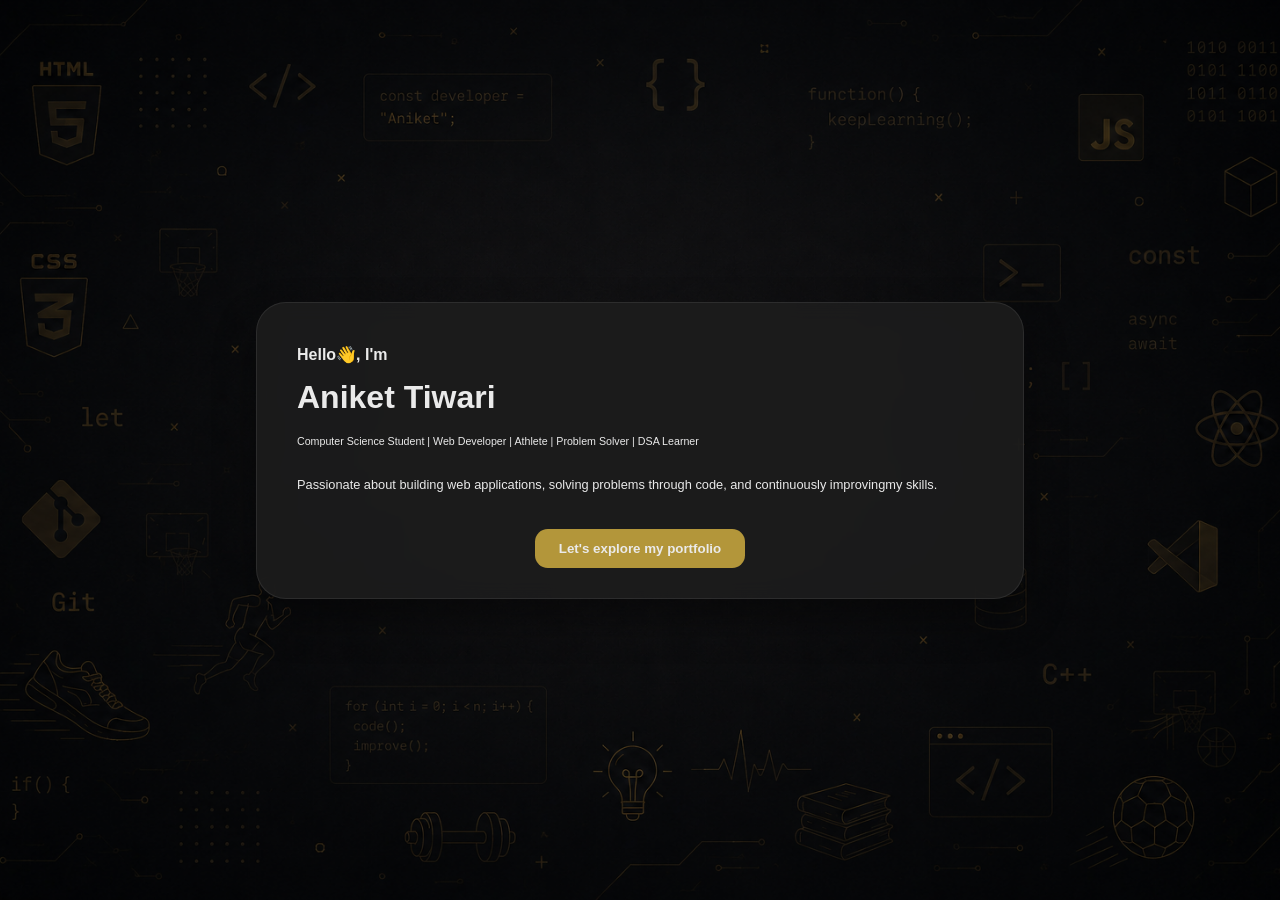
==== index.html @ 5c41058c "CSS updated" ====
<!DOCTYPE html>
<html lang="en">

<head>
    <meta charset="UTF-8">
    <meta name="viewport" content="width=device-width, initial-scale=1.0">
    <link rel="stylesheet" href="style.css">
    <link rel="stylesheet" href="https://cdnjs.cloudflare.com/ajax/libs/font-awesome/6.7.2/css/all.min.css">
    <title>Aniket Tiwari</title>
</head>

<body>
    <div class="landing-page">

        <div class="home">

            <h4>Hello👋, I'm</h4>
            <h1>Aniket Tiwari</h1>
            <p>
                <span class="tag1">Computer Science Student | </span>
                <span class="tag2">Web Developer | </span>
                <span class="tag3">Athlete | </span>
                <span class="tag4">Problem Solver | </span>
                <span class="tag5">DSA Learner</span>
            </p>

            <p class="extra">Passionate about building web applications, solving problems through code, and continuously improvingmy
                skills.
            </p>
            
            <br>

            <div class="button">
                <a href="about.html"><button>Let's explore my portfolio</button></a>
            </div>

        </div>
    </div>
</body>

</html>
---- style.css ----
* {
    margin: 0;
    padding: 0;
    box-sizing: border-box;
}

body {
    font-family: Verdana, Geneva, Tahoma, sans-serif;
    color: #EAEAEA;
    background-color: #121212;

    display: flex;
    align-items: center;
}

.profile {
    display: flex;
    align-items: center;
}

.landing-page {
    width: 100vw;
    height: 100vh;

    position: relative;
    z-index: 2;

    display: flex;
    justify-content: center;
    align-items: center;

    line-height: 23px;

    background-image: url(../Images/Background.png);
    background-size: cover;
    background-position: center;
    background-repeat: no-repeat;
} @media (max-width: 468px) {
    .home h1 {
        font-size: 28px;
    }

    .home p {
        font-size: 15px;
    }

    .home h4 {
        font-size: 15px;
    }
}

.landing-page p {
    font-size: 0.8rem;
}


.home {
    width: 60%;

    display: flex;
    flex-direction: column;
    align-items: flex-start;

    background: rgba(30, 30, 30, 0.85);

    backdrop-filter: blur(10px);
    -webkit-backdrop-filter: blur(10px);

    border-radius: 30px;

    padding: 30px;

    border: 1px solid rgba(255, 255, 255, 0.08);

    box-shadow: 0 20px 40px rgba(0, 0, 0, 0.4);

    transition: all .4s ease;
} @media (max-width: 768px) {
    .home {
        width: 80%;
    }

    .landing-page p {
        font-size: 0.8rem;
    }
} @media (max-width: 468px) {
    .home {
        width: 90%;
    }

    .extra {
        display: none;
    }
}

.home:hover {
    transform: translateY(-5px);
}

.home span {
    font-size: smaller;
}

.home h4,
.home h1,
.home p {
    margin: 10px;
}

.button {
    width: 100%;
    display: flex;
    justify-content: center;
}

button {
    text-decoration: none;
    color: #EAEAEA;
    background-color: #b3963a;

    padding: 12px 24px;
    font-weight: 600;
    cursor: pointer;
    border: none;

    border-radius: 0.8rem;
    transition: all 0.3s ease;
} @media (max-width: 468px) {
    .landing-page button {
        font-size: 0.8rem;
    }
}

button:hover {
    background-color: #d4b54c;
    transform: scale(1.03);
}

aside {
    padding: 20px;
    margin-left: 45px;
    margin-top: 45px;
    margin-bottom: 45px;

    width: 324px;

    background-color: #1E1E1E;
    border-radius: 30px;

    position: sticky;
    top: 20px;
    bottom: 20px;
}

.photo img {
    width: 300px;
    height: auto;

    display: block;
    margin: auto;

    padding: 20px;
    border-radius: 50%;
}

.info {
    display: flex;
    flex-direction: column;
    align-items: center;
}

.info h3 {
    align-self: center;
    padding: 20px;
}

.info h4 {
    font-size: 10px;
    padding: 10px;
    background-color: rgb(46, 42, 42);
    border-radius: 0.8rem;
}

.contact-item {
    display: flex;
    gap: 10px;
    padding: 20px;
}

.title {
    font-size: 12px;
    color: darkgray;
}

.contact-item a {
    text-decoration: none;
    color: white;
}

.socials {
    display: flex;
    justify-content: center;
}

.socials a {
    display: flex;
    gap: 5px;
}

.contact-item i {
    text-decoration: none;
    color: #FFD54F;

    background-color: rgb(46, 42, 42);

    padding: 6px;
    border-radius: 0.7rem;

    transition: scale 0.3s ease;
}

.contact-item i:hover {
    transform: scale(1.1);
}

main {
    position: relative;
    flex: 1;
    padding: 40px;
    background-color: #1E1E1E;
    border-radius: 25px;
    margin: 45px 45px 45px 30px;
    height: 100%;
}

.about p,
.about h3 {
    color: #EAEAEA;
}

.head {
    display: flex;
    justify-content: space-between;
    align-items: center;
}

.head h2 {
    margin-bottom: 10px;
}

nav {
    position: absolute;
    top: 0;
    right: 0;
    padding: 20px;

    border-radius: 20px;
    background-color: rgb(46, 42, 42);


    display: flex;
    gap: 50px;

}

nav a {
    text-decoration: none;
    color: rgb(192, 183, 183);

    transition: transform 0.3s ease,
        color 0.3s ease;
}

nav a:hover {
    color: #fafaf9;

    transform: translateY(-3px);
}

nav .active {
    color: #FFD54F;
    text-decoration: underline;

    transition: transform color 0.3s ease;
}

nav .active:hover {
    transform: translateY(-3px);

    color: #e8cf7b;
}

section {
    padding: 20px;
    line-height: 25px;
}

.about-card {
    font-size: small;
}

.about-card h4 {
    font-size: medium;
}

.about-card i {
    color: #FFD54F;
}

.label {
    font-weight: bold;
    display: inline-flex;
    align-items: center;
    gap: 10px;
}

.edu-info {
    display: grid;
    grid-template-columns: 120px 1fr;
    margin-bottom: 10px;
}

.education {
    background-color: rgb(46, 42, 42);
    border-radius: 0.8rem;

    padding: 15px;

    transition: scale 0.3s ease;
}

.education:hover {
    transform: scale(1.03);
}

.skills {
    background-color: rgb(46, 42, 42);
    border-radius: 0.8rem;

    padding: 15px;

    transition: scale 0.3s ease;
}

.skills:hover {
    transform: scale(1.03);
}

.tech {
    display: grid;
    grid-template-columns: repeat(3, 1fr);
    gap: 10px;
}

.tech ul {
    padding-left: 40px;
    padding-top: 10px;
}

.lead {
    display: grid;
    grid-template-columns: 1fr 1fr;
    gap: 10px;
}

.sports {
    background-color: rgb(46, 42, 42);
    border-radius: 0.8rem;

    padding: 15px;

    transition: scale 0.3s ease;
}

.sports:hover {
    transform: scale(1.03);
}

.lead ul {
    padding-left: 40px;
    padding-top: 10px;
}

.project-content:hover {
    transform: scale(1.03);
}

.project-content {
    background-color: rgb(46, 42, 42);
    border-radius: 0.8rem;

    padding: 15px;

    transition: scale 0.3s ease;
}

.project ul {
    padding-left: 40px;
    padding-top: 10px;
}
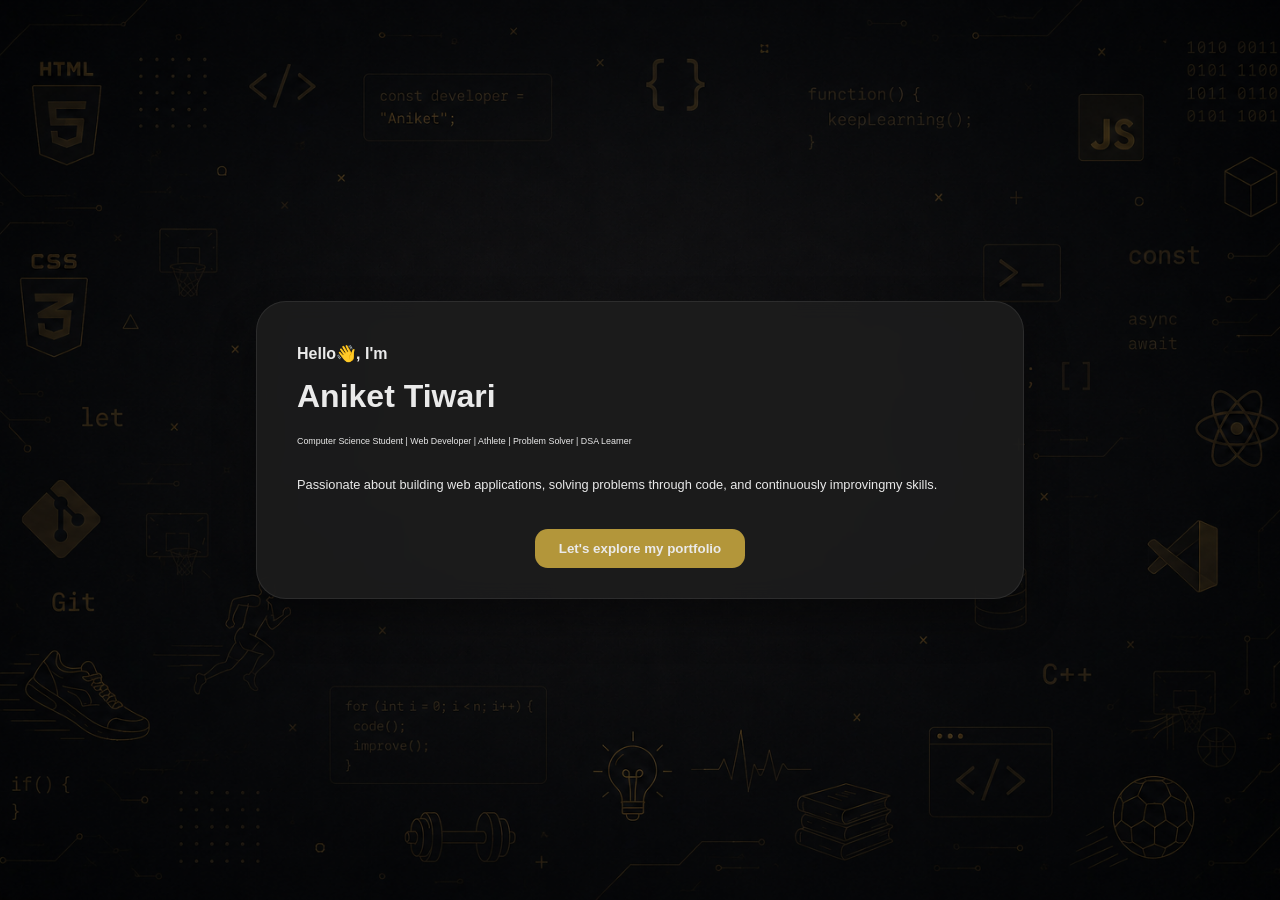
==== commit 01e8d704: "Resume updated" ====
--- a/index.html
+++ b/index.html
@@ -17,17 +17,20 @@
             <h4>Hello👋, I'm</h4>
             <h1>Aniket Tiwari</h1>
             <p>
-                <span class="tag1">Computer Science Student | </span>
-                <span class="tag2">Web Developer | </span>
-                <span class="tag3">Athlete | </span>
-                <span class="tag4">Problem Solver | </span>
-                <span class="tag5">DSA Learner</span>
+                <span id="typing-text">
+                    <span class="tag1">Computer Science Student | </span>
+                    <span class="tag2">Web Developer | </span>
+                    <span class="tag3">Athlete | </span>
+                    <span class="tag4">Problem Solver | </span>
+                    <span class="tag5">DSA Learner</span>
+                </span>
             </p>
 
-            <p class="extra">Passionate about building web applications, solving problems through code, and continuously improvingmy
+            <p class="extra">Passionate about building web applications, solving problems through code, and continuously
+                improvingmy
                 skills.
             </p>
-            
+
             <br>
 
             <div class="button">
@@ -36,6 +39,9 @@
 
         </div>
     </div>
+
+    <script src="script.js"></script>
+
 </body>
 
 </html>
--- a/style.css
+++ b/style.css
@@ -13,6 +13,10 @@
     align-items: center;
 }
 
+.mobile {
+    display: none;
+}
+
 .profile {
     display: flex;
     align-items: center;
@@ -31,22 +35,10 @@
 
     line-height: 23px;
 
-    background-image: url(../Images/Background.png);
+    background-image: url(Background.png);
     background-size: cover;
     background-position: center;
     background-repeat: no-repeat;
-} @media (max-width: 468px) {
-    .home h1 {
-        font-size: 28px;
-    }
-
-    .home p {
-        font-size: 15px;
-    }
-
-    .home h4 {
-        font-size: 15px;
-    }
 }
 
 .landing-page p {
@@ -75,22 +67,6 @@
     box-shadow: 0 20px 40px rgba(0, 0, 0, 0.4);
 
     transition: all .4s ease;
-} @media (max-width: 768px) {
-    .home {
-        width: 80%;
-    }
-
-    .landing-page p {
-        font-size: 0.8rem;
-    }
-} @media (max-width: 468px) {
-    .home {
-        width: 90%;
-    }
-
-    .extra {
-        display: none;
-    }
 }
 
 .home:hover {
@@ -125,10 +101,6 @@
 
     border-radius: 0.8rem;
     transition: all 0.3s ease;
-} @media (max-width: 468px) {
-    .landing-page button {
-        font-size: 0.8rem;
-    }
 }
 
 button:hover {
@@ -152,13 +124,17 @@
     bottom: 20px;
 }
 
+.photo {
+    width: 100%;
+
+    display: flex;
+    justify-content: center;
+}
+
 .photo img {
     width: 300px;
     height: auto;
 
-    display: block;
-    margin: auto;
-
     padding: 20px;
     border-radius: 50%;
 }
@@ -170,7 +146,6 @@
 }
 
 .info h3 {
-    align-self: center;
     padding: 20px;
 }
 
@@ -184,7 +159,11 @@
 .contact-item {
     display: flex;
     gap: 10px;
-    padding: 20px;
+    padding: 10px;
+}
+
+.details {
+    margin-bottom: 15px;
 }
 
 .title {
@@ -208,7 +187,6 @@
 }
 
 .contact-item i {
-    text-decoration: none;
     color: #FFD54F;
 
     background-color: rgb(46, 42, 42);
@@ -216,7 +194,7 @@
     padding: 6px;
     border-radius: 0.7rem;
 
-    transition: scale 0.3s ease;
+    transition: transform 0.3s ease;
 }
 
 .contact-item i:hover {
@@ -246,6 +224,7 @@
 
 .head h2 {
     margin-bottom: 10px;
+    font-size: 25px;
 }
 
 nav {
@@ -260,7 +239,6 @@
 
     display: flex;
     gap: 50px;
-
 }
 
 nav a {
@@ -279,9 +257,8 @@
 
 nav .active {
     color: #FFD54F;
-    text-decoration: underline;
-
-    transition: transform color 0.3s ease;
+
+    transition: transform 0.3s ease, color 0.3s ease;
 }
 
 nav .active:hover {
@@ -291,16 +268,16 @@
 }
 
 section {
-    padding: 20px;
-    line-height: 25px;
+    padding: 3px;
+    line-height: 20px;
 }
 
 .about-card {
-    font-size: small;
+    font-size: 12px;
 }
 
 .about-card h4 {
-    font-size: medium;
+    font-size: 15px;
 }
 
 .about-card i {
@@ -326,7 +303,7 @@
 
     padding: 15px;
 
-    transition: scale 0.3s ease;
+    transition: transform 0.3s ease;
 }
 
 .education:hover {
@@ -339,7 +316,7 @@
 
     padding: 15px;
 
-    transition: scale 0.3s ease;
+    transition: transform 0.3s ease;
 }
 
 .skills:hover {
@@ -369,7 +346,7 @@
 
     padding: 15px;
 
-    transition: scale 0.3s ease;
+    transition: transform 0.3s ease;
 }
 
 .sports:hover {
@@ -390,11 +367,423 @@
     border-radius: 0.8rem;
 
     padding: 15px;
-
-    transition: scale 0.3s ease;
+    margin: 15px;
+
+    transition: transform 0.3s ease;
 }
 
 .project ul {
     padding-left: 40px;
     padding-top: 10px;
+}
+
+.project a {
+    text-decoration: none;
+    color: #EAEAEA;
+    font-weight: bold;
+}
+
+.project a:hover {
+    color: #b3a5a5;
+}
+
+.project-links {
+    padding-bottom: 25px;
+}
+
+.project-buttons {
+    display: flex;
+    flex-wrap: wrap;
+    gap: 12px;
+    margin-top: 15px;
+    align-items: center;
+}
+
+.project-btn {
+    display: inline-flex;
+    align-items: center;
+    justify-content: center;
+    gap: 8px;
+
+    padding: 10px 18px;
+    border-radius: 8px;
+
+    text-decoration: none;
+    font-size: 14px;
+    font-weight: 600;
+
+    transition: all 0.25s ease;
+}
+
+.project-btn i {
+    font-size: 14px;
+}
+
+.live-btn {
+    color: #111111;
+    border: 1px solid rgba(255, 255, 255, 0.35);
+}
+
+.github-btn {
+    background: transparent;
+    color: #ffffff;
+    border: 1px solid rgba(255, 255, 255, 0.35);
+}
+
+.video-btn {
+    background: transparent;
+    color: #ffffff;
+    border: 1px solid rgba(255, 255, 255, 0.35);
+}
+
+.project-btn:hover {
+    transform: translateY(-2px);
+    opacity: 0.85;
+}
+
+.contact {
+    width: 100%;
+    min-height: 100vh;
+
+    display: flex;
+    flex-direction: column;
+    justify-content: center;
+    align-items: center;
+}
+
+.contact h2 {
+    margin-bottom: 30px;
+    font-size: 28px;
+    color: #EAEAEA;
+}
+
+.contact-form {
+    width: 60%;
+    margin: 0 auto;
+}
+
+.form-group {
+    display: flex;
+    flex-direction: column;
+    margin-bottom: 15px;
+}
+
+.form-group label {
+    margin-bottom: 5px;
+}
+
+.form-group input,
+.form-group textarea {
+    width: 100%;
+    padding: 10px;
+    border-radius: 8px;
+    border: none;
+    font-family: inherit;
+
+    background-color: rgba(255, 255, 255, 0.08);
+    color: #EAEAEA;
+    border: 1px solid rgba(255, 255, 255, 0.15);
+}
+
+.form-group input::placeholder,
+.form-group textarea::placeholder {
+    color: rgba(234, 234, 234, 0.5);
+}
+
+.contact-form button {
+    display: block;
+    margin: 10px auto 0;
+}
+
+@media (max-width:1024px) {
+    nav {
+        width: 60%;
+
+        padding: 18px;
+
+        gap: 20px;
+    }
+
+    nav a {
+        font-size: 13px;
+    }
+}
+
+@media (max-width: 768px) {
+    .home {
+        width: 80%;
+    }
+
+    .landing-page p {
+        font-size: 0.8rem;
+    }
+
+    nav {
+        width: 65%;
+    }
+
+    nav a {
+        font-size: 11px;
+    }
+
+    section p {
+        font-size: 13px;
+    }
+
+    .about-card {
+        font-size: 10px;
+    }
+
+    .tech {
+        grid-template-columns: 1fr 1fr;
+        grid-template-rows: 1fr 1fr;
+    }
+
+    .lead {
+        grid-template-columns: 1fr;
+    }
+
+    .tech ul {
+        padding-left: 20px;
+    }
+
+    .lead ul {
+        padding-left: 20px;
+    }
+
+    aside.desktop {
+        width: 240px;
+
+        margin-left: 20px;
+        margin-bottom: 30px;
+        margin-top: 30px;
+        padding: 15px;
+    }
+
+    main {
+        margin: 30px 20px 30px 15px;
+        padding: 25px;
+    }
+
+    .photo img {
+        width: 200px;
+        padding: 10px;
+    }
+
+    .info h4 {
+        font-size: 7px;
+    }
+
+    .contact-item {
+        font-size: 10px;
+    }
+
+    .head h2 {
+        font-size: 22px;
+    }
+}
+
+@media (max-width: 480px) {
+    .home h1 {
+        font-size: 28px;
+    }
+
+    .home p {
+        font-size: 15px;
+    }
+
+    .home h4 {
+        font-size: 15px;
+    }
+
+    .home {
+        width: 90%;
+    }
+
+    .extra {
+        display: none;
+    }
+
+    .landing-page button {
+        font-size: 0.8rem;
+    }
+
+    aside {
+        width: 90%;
+
+        margin: 20px 20px auto;
+        padding: 20px;
+
+        position: static;
+    }
+
+    .mobile {
+        display: block;
+
+        width: 90%;
+
+        margin: 20px auto 20px;
+
+        padding: 0px;
+
+        position: static;
+    }
+
+    .profile {
+        flex-direction: column;
+        align-items: center;
+
+        width: 100%;
+    }
+
+    .desktop {
+        display: none;
+    }
+
+    .main_profile {
+        display: grid;
+        /* grid-template-columns: 1fr 1fr; */
+        grid-template-columns: minmax(110px, 1fr) minmax(130px, 1fr);
+        /* column-gap: 20px; */
+        gap: clamp(15px, 5vw, 35px);
+        align-items: center;
+    }
+
+    .profile_left {
+        display: flex;
+        flex-direction: column;
+        align-items: center;
+    }
+
+    .profile_right {
+        display: flex;
+        flex-direction: column;
+        justify-content: center;
+    }
+
+    .profile_bottom {
+        width: 100%;
+
+        margin-top: 12px;
+    }
+
+    .profile_bottom .socials {
+        display: flex;
+        justify-content: center;
+        gap: 20px;
+
+        font-size: 6px;
+
+        margin-bottom: 5px;
+    }
+
+    .photo img {
+        width: 120px;
+        height: auto;
+
+        padding: 12px;
+    }
+
+    .info h3 {
+        font-size: 8px;
+
+        padding-bottom: 10px;
+        padding-top: 0;
+    }
+
+    .info h4 {
+        padding: 6px;
+    }
+
+    .profile_right .contact-item {
+        padding: 6px 0;
+        gap: 7px;
+
+        font-size: 6px;
+    }
+
+    .profile_bottom .contact-item {
+        padding: 0;
+    }
+
+    .details {
+        margin-bottom: 5px;
+    }
+
+    .title {
+        font-size: 6px;
+    }
+
+    main {
+        width: 90%;
+        margin: 0 auto;
+        padding: 20px;
+    }
+
+    .mobile h2 {
+        font-size: 18px;
+    }
+
+    .mobile-head nav {
+        position: static;
+
+        width: 100%;
+
+        border-radius: 10px;
+
+        display: flex;
+        justify-content: center;
+        align-items: center;
+        gap: 10px;
+        flex-wrap: wrap;
+
+        padding: 10px;
+    }
+
+    .mobile-head {
+        width: 100%;
+
+        display: flex;
+        flex-direction: column;
+        align-items: center;
+        gap: 20px;
+    }
+
+    .mobile-head h2 {
+        margin-left: 0;
+    }
+
+    nav a {
+        font-size: 8px;
+    }
+
+    section {
+        font-size: 10px;
+    }
+
+    section p {
+        font-size: 10px;
+    }
+
+    .about-card i {
+        font-size: 8px;
+    }
+
+    .about-card h4 {
+        font-size: 10px;
+    }
+
+    .edu-info {
+        grid-template-columns: 80px 1fr;
+        column-gap: 10px;
+    }
+
+    .tech {
+        grid-template-columns: 1fr;
+    }
+
+    .lead {
+        grid-template-columns: 1fr;
+    }
+
 }
